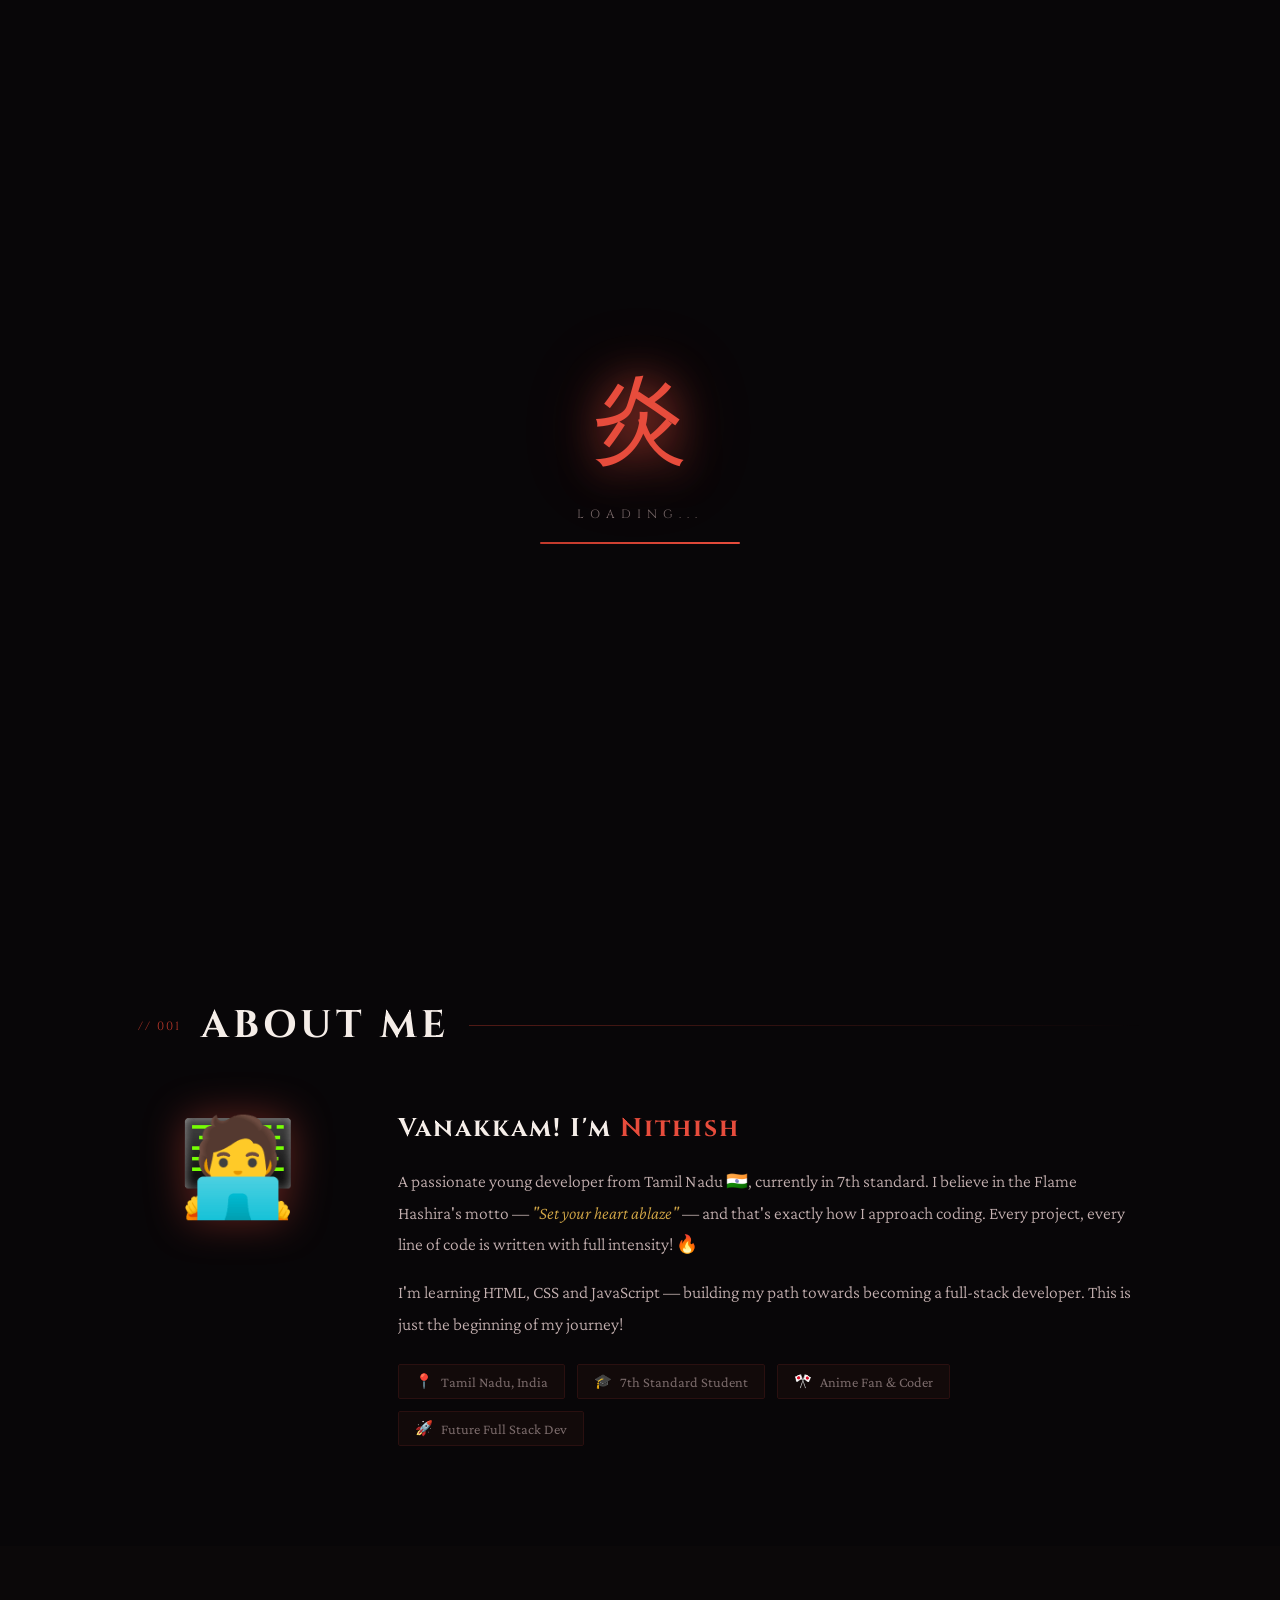
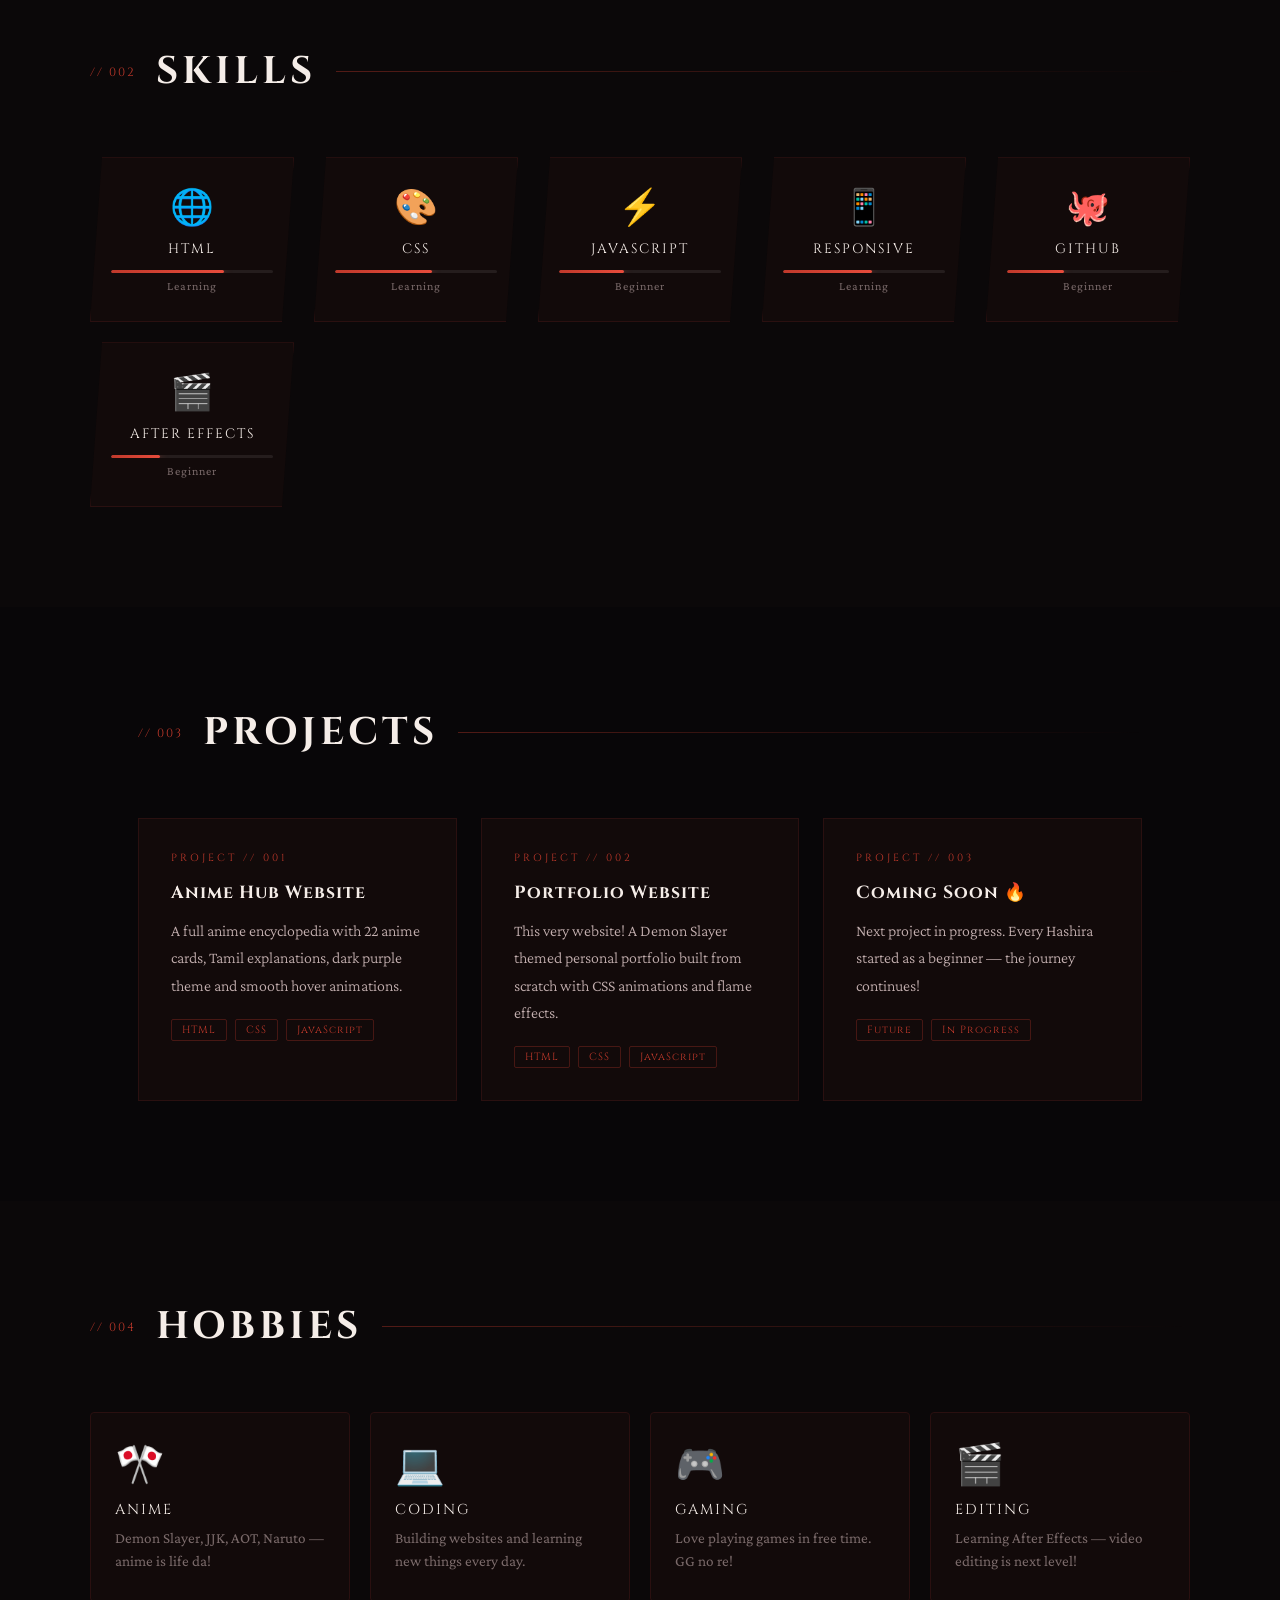
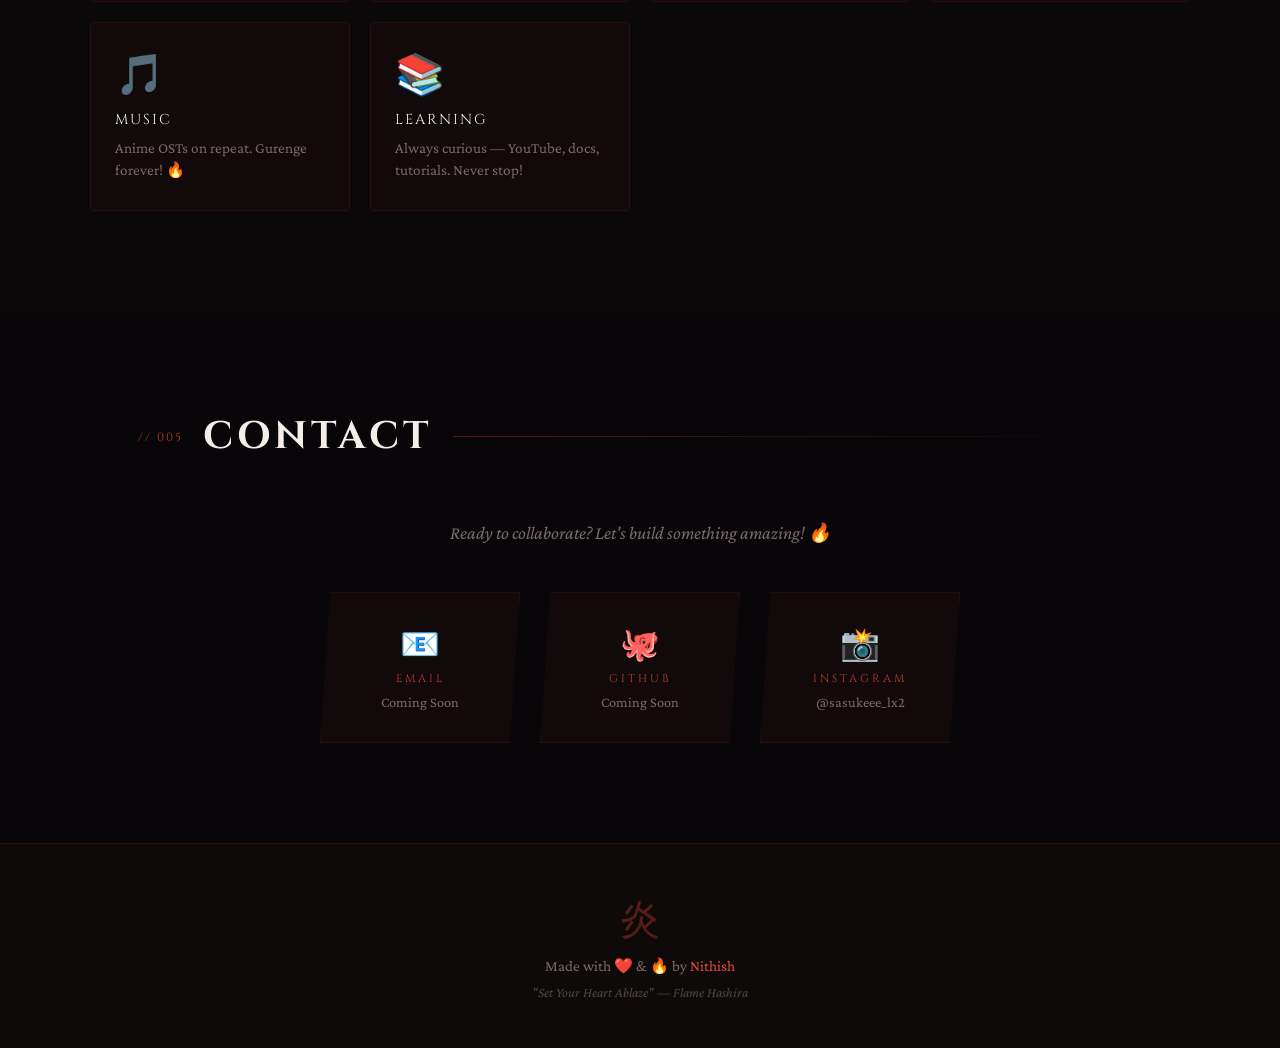
==== index.html @ 8e6bc86f "Add files via upload" ====
<!DOCTYPE html>
<html lang="en" data-theme="dark">
<head>
  <meta charset="UTF-8" />
  <meta name="viewport" content="width=device-width, initial-scale=1.0"/>
  <title>Nithish | Portfolio</title>
  <link rel="stylesheet" href="style.css" />
  <link href="https://fonts.googleapis.com/css2?family=Cinzel:wght@400;700;900&family=Crimson+Pro:ital,wght@0,300;0,400;0,600;1,300&display=swap" rel="stylesheet"/>
</head>
<body>

  <!-- LOADING SCREEN -->
  <div id="loader">
    <div class="loader-kanji">炎</div>
    <div class="loader-text">LOADING...</div>
    <div class="loader-bar"><div class="loader-fill"></div></div>
  </div>

  <!-- CUSTOM CURSOR -->
  <div id="cursor"></div>
  <div id="cursorTrail"></div>

  <!-- BACKGROUND -->
  <div class="bg-overlay"></div>
  <canvas id="flameCanvas"></canvas>

  <!-- THEME TOGGLE -->
  <button id="themeToggle" title="Toggle Theme">🌙</button>

  <!-- BACK TO TOP -->
  <button id="backToTop" title="Back to Top">⬆</button>

  <!-- NAV -->
  <nav class="navbar">
    <div class="nav-logo">⚔️ NITHISH</div>
    <ul class="nav-links">
      <li><a href="#about">About</a></li>
      <li><a href="#skills">Skills</a></li>
      <li><a href="#projects">Projects</a></li>
      <li><a href="#hobbies">Hobbies</a></li>
      <li><a href="#contact">Contact</a></li>
    </ul>
    <div class="nav-slash">///</div>
  </nav>

  <!-- HERO -->
  <section class="hero" id="home">
    <div class="hero-content">
      <div class="hero-tag">Frontend Developer</div>
      <h1 class="hero-title">
        <span class="hero-name">NITHISH</span>
        <span class="hero-sub">I am a <span id="typingText" class="typing-text"></span><span class="cursor-blink">|</span></span>
      </h1>
      <p class="hero-desc">7th Standard Student • HTML • CSS • JavaScript</p>
      <div class="hero-btns">
        <a href="#projects" class="btn-primary">View Projects</a>
        <a href="#contact" class="btn-outline">Contact Me</a>
      </div>
    </div>
    <div class="hero-badge">
      <div class="badge-ring"></div>
      <div class="badge-inner">
        <span class="badge-kanji">炎</span>
        <span class="badge-text">SET YOUR HEART ABLAZE</span>
      </div>
    </div>
  </section>

  <!-- ABOUT -->
  <section class="section reveal" id="about">
    <div class="section-header">
      <span class="section-tag">// 001</span>
      <h2 class="section-title">About Me</h2>
      <div class="section-line"></div>
    </div>
    <div class="about-grid">
      <div class="about-left">
        <div class="about-symbol">🧑‍💻</div>
      </div>
      <div class="about-right">
        <h3 class="about-heading">Vanakkam! I'm <span class="red">Nithish</span></h3>
        <p class="about-text">A passionate young developer from Tamil Nadu 🇮🇳, currently in 7th standard. I believe in the Flame Hashira's motto — <em>"Set your heart ablaze"</em> — and that's exactly how I approach coding. Every project, every line of code is written with full intensity! 🔥</p>
        <p class="about-text">I'm learning HTML, CSS and JavaScript — building my path towards becoming a full-stack developer. This is just the beginning of my journey!</p>
        <div class="about-facts">
          <div class="fact"><span class="fact-icon">📍</span> Tamil Nadu, India</div>
          <div class="fact"><span class="fact-icon">🎓</span> 7th Standard Student</div>
          <div class="fact"><span class="fact-icon">🎌</span> Anime Fan & Coder</div>
          <div class="fact"><span class="fact-icon">🚀</span> Future Full Stack Dev</div>
        </div>
      </div>
    </div>
  </section>

  <!-- SKILLS -->
  <section class="section section-alt reveal" id="skills">
    <div class="section-header">
      <span class="section-tag">// 002</span>
      <h2 class="section-title">Skills</h2>
      <div class="section-line"></div>
    </div>
    <div class="skills-grid" id="skillsGrid"></div>
  </section>

  <!-- PROJECTS -->
  <section class="section reveal" id="projects">
    <div class="section-header">
      <span class="section-tag">// 003</span>
      <h2 class="section-title">Projects</h2>
      <div class="section-line"></div>
    </div>
    <div class="projects-grid" id="projectsGrid"></div>
  </section>

  <!-- HOBBIES -->
  <section class="section section-alt reveal" id="hobbies">
    <div class="section-header">
      <span class="section-tag">// 004</span>
      <h2 class="section-title">Hobbies</h2>
      <div class="section-line"></div>
    </div>
    <div class="hobbies-grid" id="hobbiesGrid"></div>
  </section>

  <!-- CONTACT -->
  <section class="section reveal" id="contact">
    <div class="section-header">
      <span class="section-tag">// 005</span>
      <h2 class="section-title">Contact</h2>
      <div class="section-line"></div>
    </div>
    <div class="contact-wrapper">
      <p class="contact-subtitle">Ready to collaborate? Let's build something amazing! 🔥</p>
      <div class="contact-cards">
        <div class="contact-card" id="emailCard">
          <span class="contact-icon">📧</span>
          <span class="contact-label">Email</span>
          <span class="contact-value">Coming Soon</span>
        </div>
        <div class="contact-card" id="githubCard">
          <span class="contact-icon">🐙</span>
          <span class="contact-label">GitHub</span>
          <span class="contact-value">Coming Soon</span>
        </div>
        <div class="contact-card" id="instaCard">
          <span class="contact-icon">📸</span>
          <span class="contact-label">Instagram</span>
          <span class="contact-value">@sasukeee_lx2</span>
        </div>
      </div>
    </div>
  </section>

  <!-- FOOTER -->
  <footer>
    <div class="footer-inner">
      <span class="footer-kanji">炎</span>
      <p>Made with ❤️ & 🔥 by <span class="red">Nithish</span></p>
      <p class="footer-quote">"Set Your Heart Ablaze" — Flame Hashira</p>
    </div>
  </footer>

  <script src="script.js"></script>
</body>
</html>
---- style.css ----
/* ===== ROOT - DARK THEME ===== */
:root {
  --bg:          #080608;
  --bg2:         #0f0a0a;
  --bg3:         #150d0d;
  --red:         #c0392b;
  --red-bright:  #e74c3c;
  --red-glow:    #ff2e1f;
  --gold:        #d4a847;
  --white:       #f5ede8;
  --gray:        #7a6a6a;
  --card-bg:     #120a0a;
  --card-border: #2a1010;
  --text:        #f5ede8;
  --text-muted:  #c4b0b0;
}

/* LIGHT THEME */
[data-theme="light"] {
  --bg:          #fdf6f0;
  --bg2:         #f5ede8;
  --bg3:         #ede0d8;
  --white:       #1a0a0a;
  --gray:        #6a5050;
  --card-bg:     #fff8f5;
  --card-border: #e8d0c8;
  --text:        #1a0a0a;
  --text-muted:  #5a3a3a;
}

/* ===== RESET ===== */
*, *::before, *::after { margin:0; padding:0; box-sizing:border-box; }
html { scroll-behavior: smooth; }

body {
  background: var(--bg);
  color: var(--text);
  font-family: 'Crimson Pro', Georgia, serif;
  overflow-x: hidden;
  cursor: none;
  transition: background 0.4s, color 0.4s;
}

::-webkit-scrollbar { width: 5px; }
::-webkit-scrollbar-track { background: var(--bg); }
::-webkit-scrollbar-thumb { background: var(--red); border-radius: 10px; }

/* ===== LOADER ===== */
#loader {
  position: fixed;
  inset: 0;
  background: #080608;
  z-index: 9999;
  display: flex;
  flex-direction: column;
  align-items: center;
  justify-content: center;
  gap: 20px;
  transition: opacity 0.6s ease, visibility 0.6s ease;
}

#loader.hidden {
  opacity: 0;
  visibility: hidden;
}

.loader-kanji {
  font-size: 6rem;
  color: var(--red-bright);
  text-shadow: 0 0 40px rgba(231,76,60,0.8), 0 0 80px rgba(231,76,60,0.4);
  animation: loaderSpin 1.5s ease-in-out infinite;
}

@keyframes loaderSpin {
  0%   { transform: scale(1) rotate(0deg);   opacity: 1; }
  50%  { transform: scale(1.3) rotate(10deg); opacity: 0.7; }
  100% { transform: scale(1) rotate(0deg);   opacity: 1; }
}

.loader-text {
  font-family: 'Cinzel', serif;
  font-size: 0.75rem;
  letter-spacing: 6px;
  color: var(--gray);
}

.loader-bar {
  width: 200px;
  height: 2px;
  background: rgba(255,255,255,0.08);
  border-radius: 2px;
  overflow: hidden;
}

.loader-fill {
  height: 100%;
  width: 0%;
  background: linear-gradient(90deg, var(--red), var(--red-bright));
  animation: loaderProgress 1.8s ease forwards;
  box-shadow: 0 0 10px rgba(231,76,60,0.6);
}

@keyframes loaderProgress {
  0%   { width: 0%; }
  100% { width: 100%; }
}

/* ===== CUSTOM CURSOR ===== */
#cursor {
  position: fixed;
  width: 20px;
  height: 20px;
  pointer-events: none;
  z-index: 9998;
  font-size: 18px;
  transform: translate(-50%, -50%);
  transition: transform 0.1s;
}

#cursor::after { content: '🌩'; }

#cursorTrail {
  position: fixed;
  width: 8px;
  height: 8px;
  background: var(--red);
  border-radius: 50%;
  pointer-events: none;
  z-index: 9997;
  transform: translate(-50%, -50%);
  opacity: 0.5;
  transition: all 0.15s ease;
  box-shadow: 0 0 6px rgba(226, 44, 24, 0.8);
}

/* ===== THEME TOGGLE ===== */
#themeToggle {
  position: fixed;
  top: 80px;
  right: 20px;
  z-index: 200;
  background: var(--card-bg);
  border: 1px solid var(--card-border);
  color: var(--white);
  width: 44px;
  height: 44px;
  border-radius: 50%;
  font-size: 1.2rem;
  cursor: pointer;
  transition: all 0.3s;
  display: flex;
  align-items: center;
  justify-content: center;
}

#themeToggle:hover {
  border-color: var(--red);
  box-shadow: 0 0 15px rgba(192,57,43,0.4);
  transform: scale(1.1);
}

/* ===== BACK TO TOP ===== */
#backToTop {
  position: fixed;
  bottom: 30px;
  right: 20px;
  z-index: 200;
  background: var(--red);
  border: none;
  color: white;
  width: 44px;
  height: 44px;
  border-radius: 50%;
  font-size: 1.1rem;
  cursor: pointer;
  transition: all 0.3s;
  opacity: 0;
  visibility: hidden;
  box-shadow: 0 0 20px rgba(192,57,43,0.4);
}

#backToTop.visible {
  opacity: 1;
  visibility: visible;
}

#backToTop:hover {
  background: var(--red-bright);
  transform: translateY(-4px);
  box-shadow: 0 0 30px rgba(231,76,60,0.6);
}

/* ===== CANVAS BACKGROUND ===== */
#flameCanvas {
  position: fixed;
  top: 0; left: 0;
  width: 100%; height: 100%;
  z-index: 0;
  pointer-events: none;
  opacity: 0.3;
}

[data-theme="light"] #flameCanvas { opacity: 0.1; }

.bg-overlay {
  position: fixed;
  inset: 0;
  background:
    radial-gradient(ellipse at 20% 80%, rgba(192,57,43,0.12) 0%, transparent 60%),
    radial-gradient(ellipse at 80% 20%, rgba(192,57,43,0.08) 0%, transparent 60%);
  z-index: 0;
  pointer-events: none;
}

/* ===== SCROLL REVEAL ===== */
.reveal {
  opacity: 0;
  transform: translateY(40px);
  transition: opacity 0.8s ease, transform 0.8s ease;
}

.reveal.visible {
  opacity: 1;
  transform: translateY(0);
}

/* ===== NAVBAR ===== */
.navbar {
  position: fixed;
  top: 0; left: 0; right: 0;
  z-index: 100;
  display: flex;
  align-items: center;
  justify-content: space-between;
  padding: 18px 48px;
  background: rgba(8,6,8,0.85);
  backdrop-filter: blur(12px);
  border-bottom: 1px solid rgba(192,57,43,0.2);
  transition: background 0.4s;
}

[data-theme="light"] .navbar { background: rgba(253,246,240,0.9); }

.nav-logo {
  font-family: 'Cinzel', serif;
  font-size: 1.1rem;
  font-weight: 900;
  color: var(--red-bright);
  letter-spacing: 3px;
  text-shadow: 0 0 20px rgba(231,76,60,0.5);
}

.nav-links {
  display: flex;
  gap: 32px;
  list-style: none;
}

.nav-links a {
  color: var(--gray);
  text-decoration: none;
  font-family: 'Cinzel', serif;
  font-size: 0.7rem;
  letter-spacing: 2px;
  text-transform: uppercase;
  transition: color 0.3s;
  position: relative;
}

.nav-links a::after {
  content: '';
  position: absolute;
  bottom: -4px; left: 0;
  width: 0; height: 1px;
  background: var(--red-bright);
  transition: width 0.3s;
}

.nav-links a:hover { color: var(--text); }
.nav-links a:hover::after { width: 100%; }

.nav-slash {
  font-family: 'Cinzel', serif;
  color: var(--red);
  font-size: 0.9rem;
  letter-spacing: 2px;
  opacity: 0.6;
}

/* ===== HERO ===== */
.hero {
  position: relative;
  z-index: 1;
  min-height: 100vh;
  display: flex;
  align-items: center;
  justify-content: space-between;
  padding: 120px 48px 60px;
  gap: 40px;
}

.hero-content { flex: 1; max-width: 600px; }

.hero-tag {
  display: inline-block;
  font-family: 'Cinzel', serif;
  font-size: 0.7rem;
  letter-spacing: 4px;
  text-transform: uppercase;
  color: var(--red);
  border: 1px solid rgba(192,57,43,0.4);
  padding: 6px 16px;
  border-radius: 2px;
  margin-bottom: 28px;
  animation: fadeUp 0.8s ease forwards;
  opacity: 0;
}

.hero-title {
  display: flex;
  flex-direction: column;
  gap: 12px;
  margin-bottom: 24px;
}

.hero-name {
  font-family: 'Cinzel', serif;
  font-size: clamp(3.5rem, 8vw, 7rem);
  font-weight: 900;
  color: var(--text);
  line-height: 0.9;
  letter-spacing: 8px;
  text-shadow: 0 0 60px rgba(231,76,60,0.3);
  animation: fadeUp 0.8s 0.15s ease forwards;
  opacity: 0;
}

.hero-sub {
  font-family: 'Crimson Pro', serif;
  font-size: clamp(1.1rem, 2.5vw, 1.6rem);
  font-style: italic;
  color: var(--gray);
  font-weight: 300;
  letter-spacing: 1px;
  animation: fadeUp 0.8s 0.3s ease forwards;
  opacity: 0;
}

.typing-text { color: var(--red-bright); }

.cursor-blink {
  color: var(--red-bright);
  animation: blink 0.7s infinite;
}

@keyframes blink { 0%,100%{opacity:1} 50%{opacity:0} }

.hero-desc {
  font-size: 1rem;
  color: var(--gray);
  letter-spacing: 1px;
  margin-bottom: 40px;
  animation: fadeUp 0.8s 0.45s ease forwards;
  opacity: 0;
}

.hero-btns {
  display: flex;
  gap: 16px;
  flex-wrap: wrap;
  animation: fadeUp 0.8s 0.6s ease forwards;
  opacity: 0;
}

.btn-primary {
  font-family: 'Cinzel', serif;
  font-size: 0.78rem;
  letter-spacing: 2px;
  text-transform: uppercase;
  text-decoration: none;
  color: #fff;
  background: var(--red);
  padding: 14px 32px;
  border: none;
  cursor: pointer;
  transition: all 0.3s;
  clip-path: polygon(8px 0%, 100% 0%, calc(100% - 8px) 100%, 0% 100%);
}

.btn-primary:hover {
  background: var(--red-bright);
  box-shadow: 0 0 30px rgba(231,76,60,0.5);
  transform: translateY(-2px);
}

.btn-outline {
  font-family: 'Cinzel', serif;
  font-size: 0.78rem;
  letter-spacing: 2px;
  text-transform: uppercase;
  text-decoration: none;
  color: var(--red-bright);
  background: transparent;
  padding: 13px 32px;
  border: 1px solid var(--red);
  cursor: pointer;
  transition: all 0.3s;
  clip-path: polygon(8px 0%, 100% 0%, calc(100% - 8px) 100%, 0% 100%);
}

.btn-outline:hover {
  background: rgba(192,57,43,0.15);
  border-color: var(--red-bright);
  transform: translateY(-2px);
}

/* ===== HERO BADGE ===== */
.hero-badge {
  position: relative;
  width: 220px; height: 220px;
  flex-shrink: 0;
  display: flex;
  align-items: center;
  justify-content: center;
  animation: fadeUp 0.8s 0.3s ease forwards;
  opacity: 0;
}

.badge-ring {
  position: absolute;
  inset: 0;
  border-radius: 50%;
  border: 2px solid rgba(192,57,43,0.4);
  animation: spin 12s linear infinite;
  background: conic-gradient(transparent 0deg, rgba(192,57,43,0.3) 60deg, transparent 120deg, transparent 180deg, rgba(192,57,43,0.2) 240deg, transparent 300deg);
}

.badge-ring::before {
  content: '';
  position: absolute;
  inset: 10px;
  border-radius: 50%;
  border: 1px solid rgba(192,57,43,0.2);
}

@keyframes spin { to { transform: rotate(360deg); } }

.badge-inner {
  display: flex;
  flex-direction: column;
  align-items: center;
  gap: 8px;
  z-index: 1;
}

.badge-kanji {
  font-size: 5rem;
  line-height: 1;
  color: var(--red-bright);
  text-shadow: 0 0 40px rgba(231,76,60,0.8), 0 0 80px rgba(231,76,60,0.4);
  animation: flamePulse 2s ease-in-out infinite;
}

@keyframes flamePulse {
  0%,100% { text-shadow: 0 0 40px rgba(231,76,60,0.8), 0 0 80px rgba(231,76,60,0.4); }
  50%      { text-shadow: 0 0 60px rgba(231,76,60,1), 0 0 120px rgba(231,76,60,0.6); }
}

.badge-text {
  font-family: 'Cinzel', serif;
  font-size: 0.45rem;
  letter-spacing: 3px;
  color: var(--gray);
  text-align: center;
}

/* ===== SECTIONS ===== */
.section {
  position: relative;
  z-index: 1;
  padding: 100px 48px;
  max-width: 1100px;
  margin: 0 auto;
}

.section-alt {
  max-width: 100%;
  background: rgba(15,10,10,0.5);
  padding: 100px 48px;
}

[data-theme="light"] .section-alt { background: rgba(237,224,216,0.4); }

.section-alt > * { max-width: 1100px; margin-left: auto; margin-right: auto; }

.section-header {
  display: flex;
  align-items: center;
  gap: 20px;
  margin-bottom: 60px;
}

.section-tag {
  font-family: 'Cinzel', serif;
  font-size: 0.75rem;
  color: var(--red);
  letter-spacing: 2px;
}

.section-title {
  font-family: 'Cinzel', serif;
  font-size: clamp(1.6rem, 3vw, 2.4rem);
  font-weight: 700;
  color: var(--text);
  letter-spacing: 4px;
  text-transform: uppercase;
}

.section-line {
  flex: 1;
  height: 1px;
  background: linear-gradient(90deg, var(--red) 0%, transparent 100%);
  opacity: 0.4;
}

/* ===== ABOUT ===== */
.about-grid {
  display: grid;
  grid-template-columns: 200px 1fr;
  gap: 60px;
  align-items: start;
}

.about-symbol {
  font-size: 6rem;
  text-align: center;
  filter: drop-shadow(0 0 20px rgba(231,76,60,0.4));
  animation: flamePulse 3s ease-in-out infinite;
}

.about-heading {
  font-family: 'Cinzel', serif;
  font-size: 1.6rem;
  font-weight: 700;
  margin-bottom: 20px;
  letter-spacing: 2px;
}

.red { color: var(--red-bright); }

.about-text {
  font-size: 1.1rem;
  color: var(--text-muted);
  line-height: 1.8;
  margin-bottom: 16px;
  font-weight: 300;
}

.about-text em { color: var(--gold); font-style: italic; }

.about-facts {
  display: flex;
  flex-wrap: wrap;
  gap: 12px;
  margin-top: 24px;
}

.fact {
  display: flex;
  align-items: center;
  gap: 8px;
  background: var(--card-bg);
  border: 1px solid var(--card-border);
  padding: 8px 16px;
  font-size: 0.9rem;
  color: var(--gray);
  border-radius: 2px;
  transition: border-color 0.3s, color 0.3s;
}

.fact:hover { border-color: var(--red); color: var(--text); }

/* ===== SKILLS ===== */
.skills-grid {
  display: grid;
  grid-template-columns: repeat(auto-fill, minmax(200px, 1fr));
  gap: 20px;
}

.skill-card {
  background: var(--card-bg);
  border: 1px solid var(--card-border);
  padding: 28px 20px;
  text-align: center;
  position: relative;
  overflow: hidden;
  transition: all 0.3s;
  clip-path: polygon(12px 0%, 100% 0%, calc(100% - 12px) 100%, 0% 100%);
}

.skill-card::before {
  content: '';
  position: absolute;
  bottom: 0; left: 0; right: 0;
  height: 2px;
  background: var(--red);
  transform: scaleX(0);
  transition: transform 0.3s;
}

.skill-card:hover { border-color: rgba(192,57,43,0.5); transform: translateY(-4px); box-shadow: 0 8px 30px rgba(192,57,43,0.2); }
.skill-card:hover::before { transform: scaleX(1); }

.skill-icon { font-size: 2.2rem; margin-bottom: 12px; display: block; }

.skill-name {
  font-family: 'Cinzel', serif;
  font-size: 0.85rem;
  letter-spacing: 2px;
  color: var(--text);
  margin-bottom: 12px;
  text-transform: uppercase;
}

.skill-bar-bg {
  width: 100%;
  height: 3px;
  background: rgba(255,255,255,0.08);
  border-radius: 2px;
  overflow: hidden;
}

.skill-bar {
  height: 100%;
  background: linear-gradient(90deg, var(--red), var(--red-bright));
  border-radius: 2px;
  width: 0%;
  transition: width 1.5s ease;
  box-shadow: 0 0 8px rgba(231,76,60,0.6);
}

.skill-level { font-size: 0.75rem; color: var(--gray); margin-top: 6px; letter-spacing: 1px; }

/* ===== PROJECTS ===== */
.projects-grid {
  display: grid;
  grid-template-columns: repeat(auto-fill, minmax(300px, 1fr));
  gap: 24px;
}

.project-card {
  background: var(--card-bg);
  border: 1px solid var(--card-border);
  padding: 32px;
  position: relative;
  overflow: hidden;
  transition: all 0.3s;
}

.project-card::after {
  content: '';
  position: absolute;
  top: 0; left: 0;
  width: 3px; height: 0;
  background: var(--red);
  transition: height 0.4s ease;
}

.project-card:hover { border-color: rgba(192,57,43,0.4); box-shadow: 0 12px 40px rgba(192,57,43,0.15); transform: translateY(-4px); }
.project-card:hover::after { height: 100%; }

.project-num { font-family: 'Cinzel', serif; font-size: 0.65rem; color: var(--red); letter-spacing: 3px; margin-bottom: 16px; }
.project-name { font-family: 'Cinzel', serif; font-size: 1.1rem; font-weight: 700; color: var(--text); letter-spacing: 1px; margin-bottom: 12px; }
.project-desc { font-size: 1rem; color: var(--text-muted); line-height: 1.7; margin-bottom: 20px; font-weight: 300; }

.project-tags { display: flex; flex-wrap: wrap; gap: 8px; }

.project-tag {
  font-family: 'Cinzel', serif;
  font-size: 0.65rem;
  letter-spacing: 1px;
  color: var(--red);
  border: 1px solid rgba(192,57,43,0.3);
  padding: 3px 10px;
  border-radius: 2px;
}

/* ===== HOBBIES ===== */
.hobbies-grid {
  display: grid;
  grid-template-columns: repeat(auto-fill, minmax(220px, 1fr));
  gap: 20px;
}

.hobby-card {
  background: var(--card-bg);
  border: 1px solid var(--card-border);
  padding: 28px 24px;
  border-radius: 4px;
  transition: all 0.3s;
  position: relative;
  overflow: hidden;
}

.hobby-card::before {
  content: '';
  position: absolute;
  top: 0; left: 0; right: 0;
  height: 2px;
  background: linear-gradient(90deg, var(--red), var(--red-bright));
  transform: scaleX(0);
  transition: transform 0.3s;
}

.hobby-card:hover { border-color: rgba(192,57,43,0.5); transform: translateY(-4px); box-shadow: 0 8px 30px rgba(192,57,43,0.15); }
.hobby-card:hover::before { transform: scaleX(1); }

.hobby-icon { font-size: 2.5rem; margin-bottom: 12px; display: block; }

.hobby-name {
  font-family: 'Cinzel', serif;
  font-size: 0.9rem;
  letter-spacing: 2px;
  color: var(--text);
  text-transform: uppercase;
  margin-bottom: 8px;
}

.hobby-desc { font-size: 0.95rem; color: var(--gray); line-height: 1.5; }

/* ===== CONTACT ===== */
.contact-wrapper { text-align: center; }
.contact-subtitle { font-size: 1.15rem; color: var(--gray); margin-bottom: 48px; font-style: italic; }

.contact-cards { display: flex; justify-content: center; gap: 20px; flex-wrap: wrap; }

.contact-card {
  background: var(--card-bg);
  border: 1px solid var(--card-border);
  padding: 32px 40px;
  display: flex;
  flex-direction: column;
  align-items: center;
  gap: 8px;
  cursor: pointer;
  transition: all 0.3s;
  min-width: 200px;
  clip-path: polygon(10px 0%, 100% 0%, calc(100% - 10px) 100%, 0% 100%);
}

.contact-card:hover { border-color: var(--red); box-shadow: 0 0 30px rgba(192,57,43,0.25); transform: translateY(-4px); }

.contact-icon { font-size: 2rem; }
.contact-label { font-family: 'Cinzel', serif; font-size: 0.7rem; letter-spacing: 3px; color: var(--red); text-transform: uppercase; }
.contact-value { font-size: 0.9rem; color: var(--gray); }

/* ===== FOOTER ===== */
footer {
  position: relative;
  z-index: 1;
  border-top: 1px solid rgba(192,57,43,0.2);
  padding: 48px 20px;
  text-align: center;
  background: var(--bg2);
}

.footer-inner { display: flex; flex-direction: column; align-items: center; gap: 10px; }
.footer-kanji { font-size: 2.5rem; color: var(--red); opacity: 0.4; }
footer p { color: var(--gray); font-size: 0.95rem; }
.footer-quote { font-style: italic; color: rgba(122,106,106,0.6) !important; font-size: 0.85rem !important; }

/* ===== ANIMATIONS ===== */
@keyframes fadeUp {
  from { opacity:0; transform: translateY(30px); }
  to   { opacity:1; transform: translateY(0); }
}

/* ===== CLICK SPARK ===== */
.spark {
  position: fixed;
  pointer-events: none;
  z-index: 9990;
  font-size: 1rem;
  animation: sparkFly 0.7s ease forwards;
}

@keyframes sparkFly {
  0%   { opacity: 1; transform: translate(0,0) scale(1); }
  100% { opacity: 0; transform: translate(var(--dx), var(--dy)) scale(0); }
}

/* ===== MOBILE ===== */
@media (max-width: 768px) {
  .navbar { padding: 16px 20px; }
  .nav-links { display: none; }
  .hero { flex-direction: column; padding: 100px 20px 60px; text-align: center; }
  .hero-btns { justify-content: center; }
  .hero-badge { width: 160px; height: 160px; }
  .badge-kanji { font-size: 3.5rem; }
  .section { padding: 70px 20px; }
  .section-alt { padding: 70px 20px; }
  .about-grid { grid-template-columns: 1fr; gap: 30px; text-align: center; }
  .about-facts { justify-content: center; }
  .skills-grid { grid-template-columns: repeat(auto-fill, minmax(150px, 1fr)); }
  #themeToggle { top: 70px; right: 10px; }
}
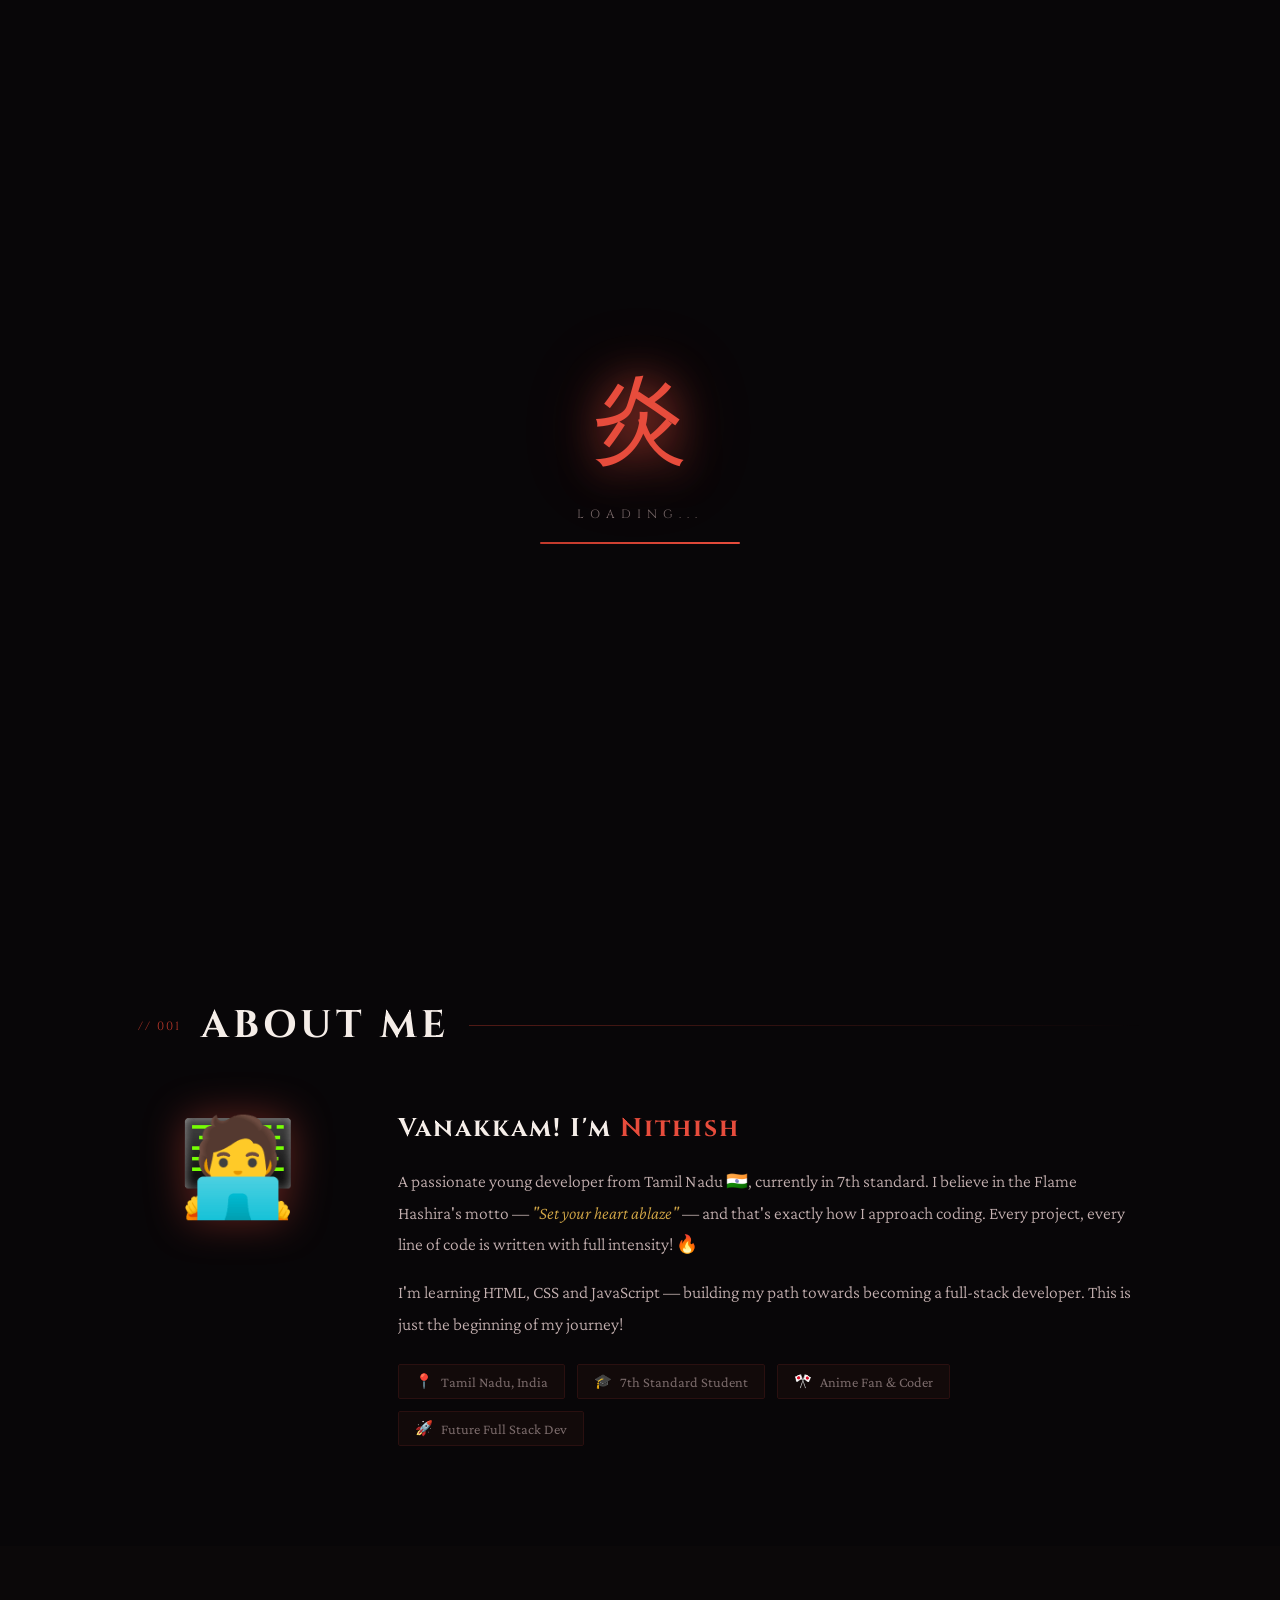
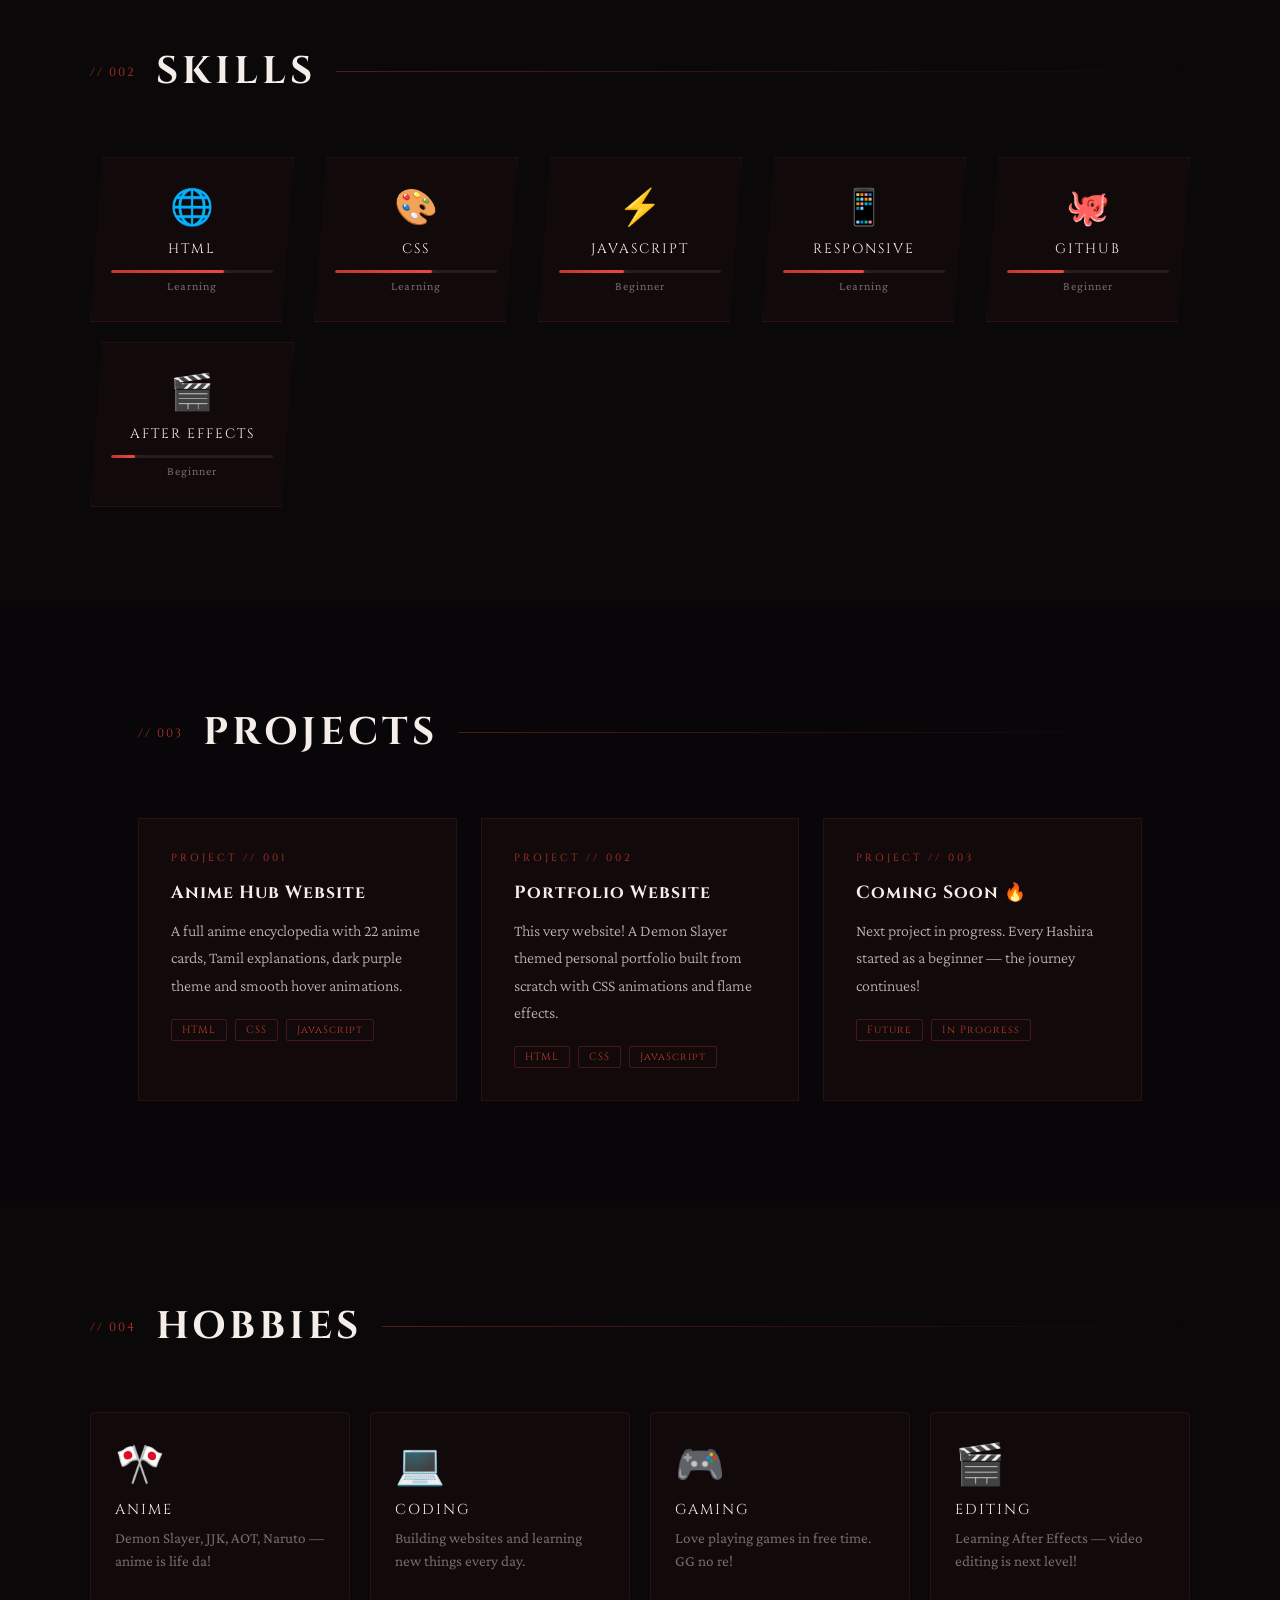
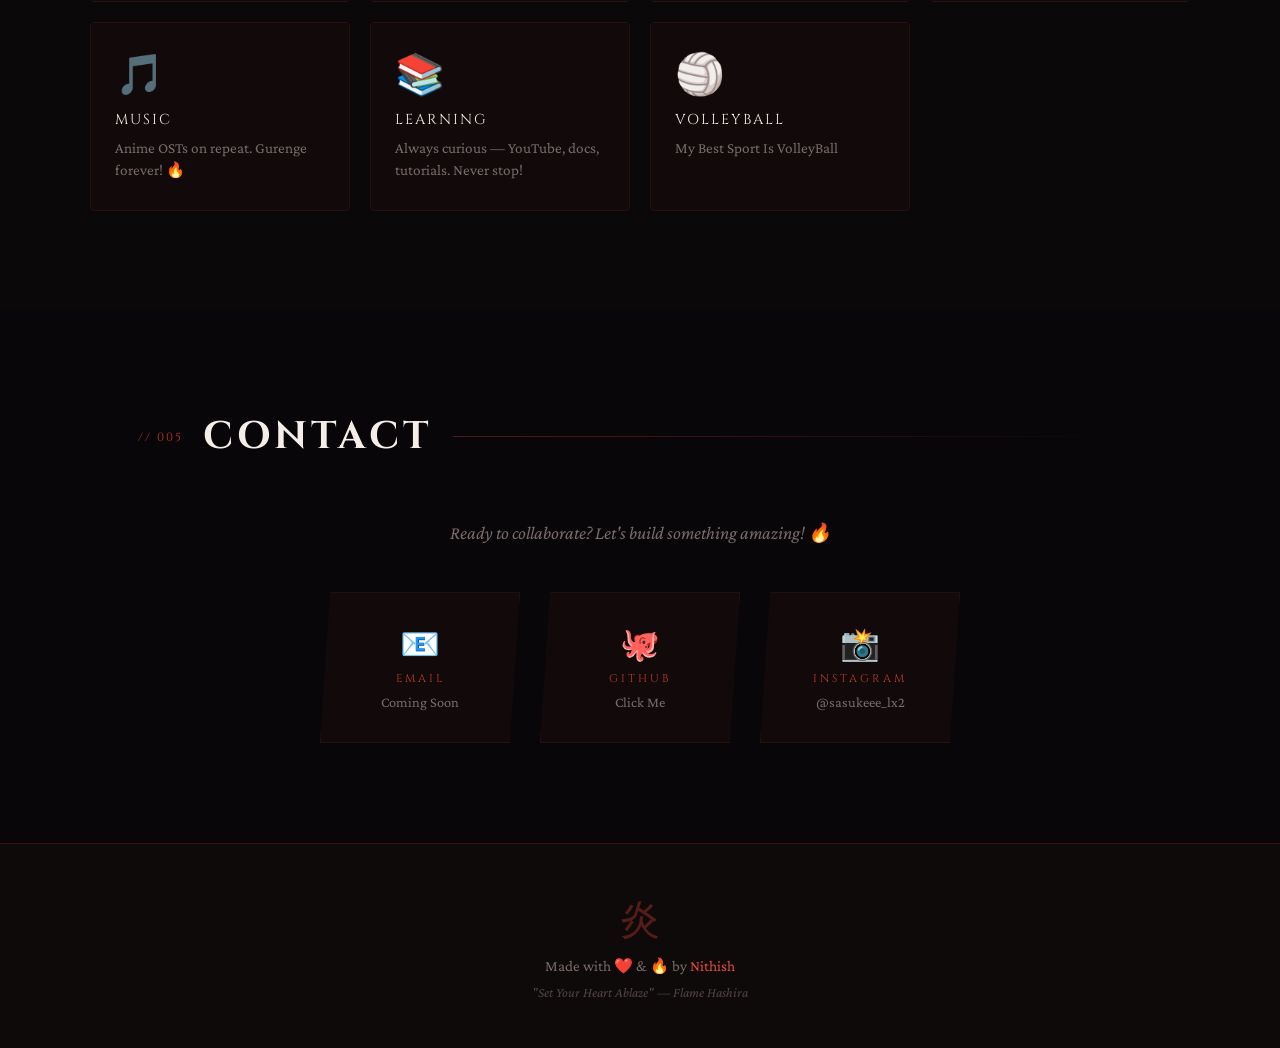
==== commit fd6134b5: "Update index.html" ====
--- a/index.html
+++ b/index.html
@@ -139,7 +139,7 @@
         <div class="contact-card" id="githubCard">
           <span class="contact-icon">🐙</span>
           <span class="contact-label">GitHub</span>
-          <span class="contact-value">Coming Soon</span>
+          <span class="contact-value">Click Me</span>
         </div>
         <div class="contact-card" id="instaCard">
           <span class="contact-icon">📸</span>
@@ -161,4 +161,4 @@
 
   <script src="script.js"></script>
 </body>
-</html>+</html>
--- a/style.css
+++ b/style.css
@@ -117,7 +117,7 @@
   transition: transform 0.1s;
 }
 
-#cursor::after { content: '🌩'; }
+#cursor::after { content: '🎇'; }
 
 #cursorTrail {
   position: fixed;
@@ -803,4 +803,4 @@
   .about-facts { justify-content: center; }
   .skills-grid { grid-template-columns: repeat(auto-fill, minmax(150px, 1fr)); }
   #themeToggle { top: 70px; right: 10px; }
-}+}
